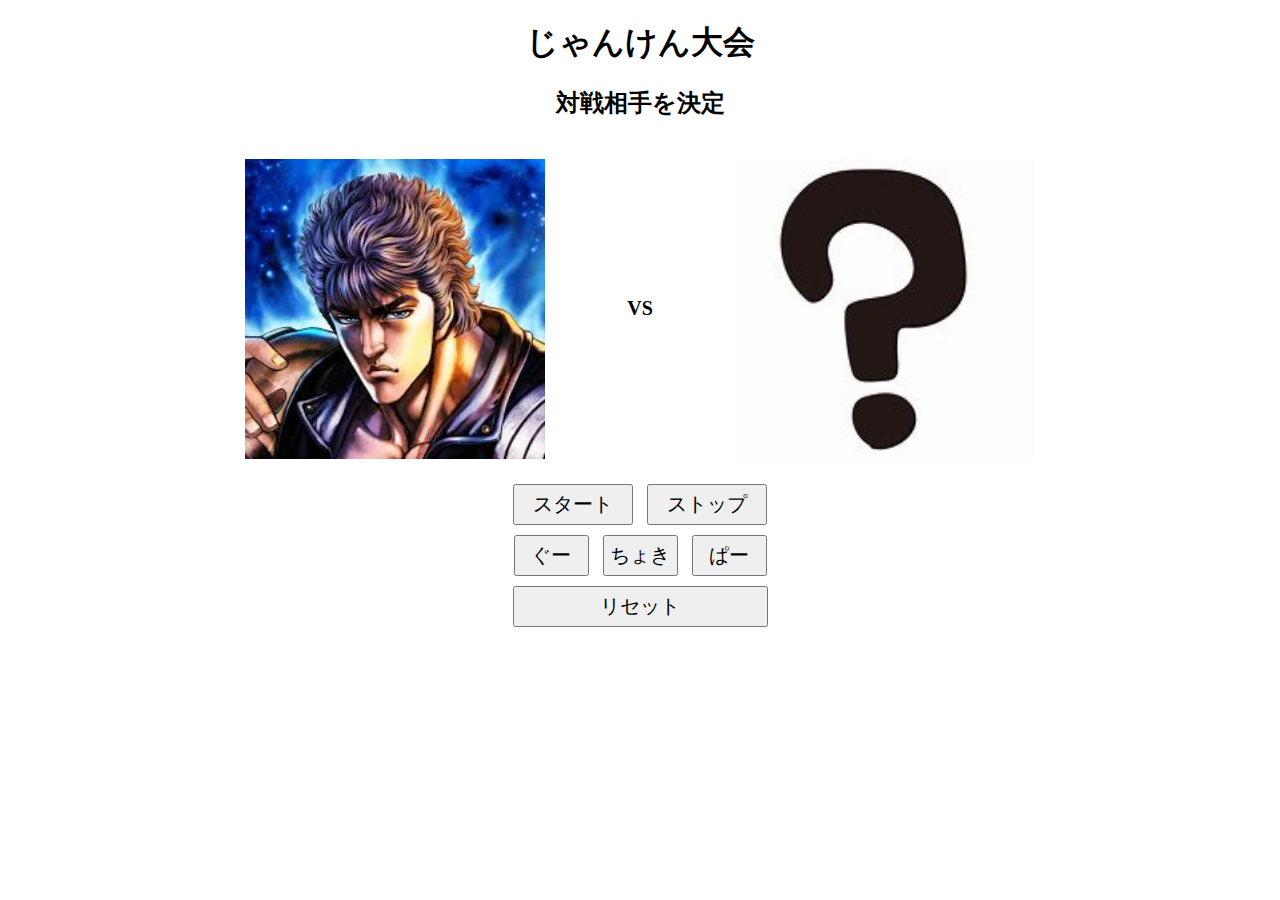
==== index.html @ 52f0432d "課題提出" ====
<!DOCTYPE html>
<html lang="ja">
<head>
    <meta charset="UTF-8">
    <meta name="viewport" content="width=device-width, initial-scale=1.0">
    <link rel="stylesheet" href="./css/style.css">
    <title>Document</title>
</head>
<body>
 <h1>じゃんけん大会</h1>
 <h2 id="text">対戦相手を決定</h2>
 <div class="box1">
   <img id="vs_me" src="./img/before-hito.jpg" alt="勝負前の男のイラスト">
   <div class="box2">
    <div id="mejunkkenimg"></div>
    <p id="vs">VS</p>
    <div id="youjunkkenimg"></div>
   </div>
   <img id="vs_you" src="./img/hatena.jpg" alt="対戦相手が決定する前の画像">
 </div>
 <div id="startstop">
   <button id="btn1">スタート</button>
   <button id="btn2">ストップ</button>
 </div>
 <div id="guutyokipa">
   <button id="btn3">ぐー</button>
   <button id="btn4">ちょき</button>
   <button id="btn5">ぱー</button>
 </div>
 <button id="btn6">リセット</button>
 <div class="wrap2">
  <div id="me_win"></div>
  <div id="you_win"></div>
</div>

<script src="./javascript.js"></script>
</body>
</html>
---- css/style.css ----
/* bodyと文字の決定 */
body{
    width: 1000px;
    margin: auto;
    text-align: center;
}

p{
    font-size: 20px;
    font-weight: bold;
}


/* ボタンの指定 */
button{
    font-size: 20px;
    margin: 5px;
    padding: 5px;
}

#btn1,#btn2{
    width: 120px;
}

#btn3,#btn4,#btn5{
    width: 75px;
}

#btn6{
    width: 255px;
}

/* メイン画像の指定 */
#vs_me,#vs_you{
    object-fit: cover;
    width: 300px;
    height: 300px;
    margin: 10px;
    padding: 10px;
}

/* 写真の横並び */
.box1{
    display: flex;
    justify-content: center;
    align-items: center;
}

.box2{
    display: flex;
    width: 150px;
    height: 300px;
    flex-direction: column;
    justify-content: center;
    align-items: center;
}

#junkkenimg_me{
    width: 100px;
    height: 100px;
    align-self: start;
}


#junkkenimg_you{
    width: 100px;
    height: 100px;
    align-self: end;
}

.wrap2{
    display: flex;
    width: 1000px;
}

#me_win{
    width: 500px;
    margin: 20px 50px;
    text-align: right;
}

#you_win{
    width: 500px;
    margin: 20px 50px;
    text-align: left;
}
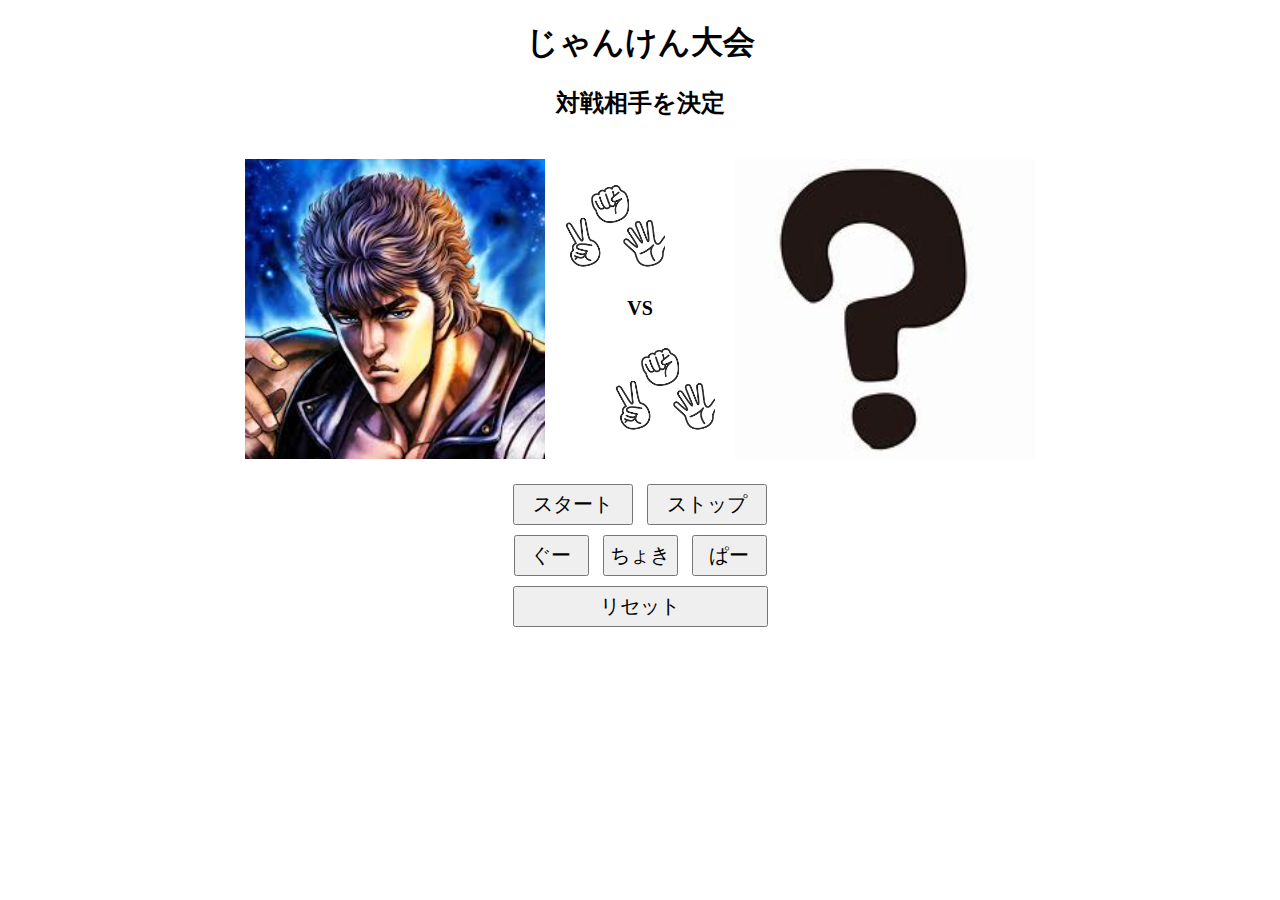
==== commit 617c9a04: "グローバル変数" ====
--- a/index.html
+++ b/index.html
@@ -12,9 +12,9 @@
  <div class="box1">
    <img id="vs_me" src="./img/before-hito.jpg" alt="勝負前の男のイラスト">
    <div class="box2">
-    <div id="mejunkkenimg"></div>
+    <img id="mejunkkenimg" src="./img/guutyokipaa.jpg" alt="">
     <p id="vs">VS</p>
-    <div id="youjunkkenimg"></div>
+    <img id="youjunkkenimg" src="./img/guutyokipaa.jpg" alt="">
    </div>
    <img id="vs_you" src="./img/hatena.jpg" alt="対戦相手が決定する前の画像">
  </div>
--- a/css/style.css
+++ b/css/style.css
@@ -55,32 +55,15 @@
     align-items: center;
 }
 
-#junkkenimg_me{
+#mejunkkenimg{
+    object-fit: cover;
     width: 100px;
     height: 100px;
     align-self: start;
 }
-
-
-#junkkenimg_you{
+#youjunkkenimg{
+    object-fit: cover;
     width: 100px;
     height: 100px;
-    align-self: end;
-}
-
-.wrap2{
-    display: flex;
-    width: 1000px;
-}
-
-#me_win{
-    width: 500px;
-    margin: 20px 50px;
-    text-align: right;
-}
-
-#you_win{
-    width: 500px;
-    margin: 20px 50px;
-    text-align: left;
+    align-self: flex-end;
 }